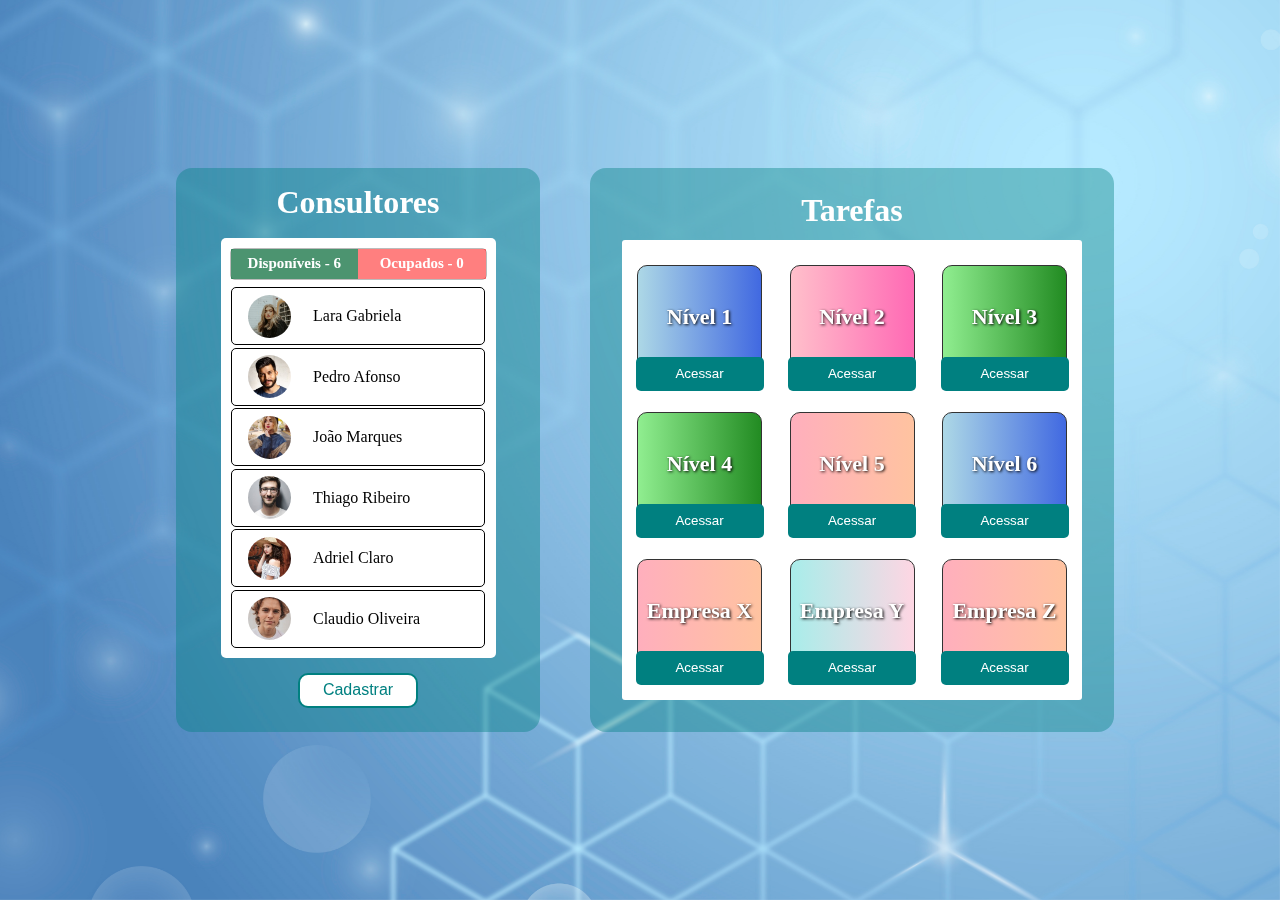
==== index.html @ 1ebb5b05 "export_item" ====
<!DOCTYPE html>
<html lang="en">
<head>
    <meta charset="UTF-8">
    <meta http-equiv="X-UA-Compatible" content="IE=edge">
    <meta name="viewport" content="width=device-width, initial-scale=1.0">
    <link rel="stylesheet" href="https://unicons.iconscout.com/release/v4.0.0/css/line.css">
    <link rel="stylesheet" href="./style.css">
    <title>Drag & Drog</title>
</head>
<body>
    
    <main>

        <div id="vis-modal" class="modal">
            <div class="conteudo-modal">
                <div class="cabecalho-modal">
                    <h1 class="titulo-modal">Visualizar</h1>
                    <span class="cabecalho-modal-fechar uil uil-times-circle" onclick="fecharModal
                    ('vis-modal')"></span>
                </div>

                <div class="corpo-modal">
                    
                    <p>Description - <span>Lorem ipsum dolor sit amet, consectetur adipiscing elit. Aenean in arcu nec nulla faucibus semper a at justo. Aliquam hendrerit placerat feugiat.</span></p>
                    
                    <div class="list-consultores">

                        <ul class="container destinationList">
                        
                            <!-- Continue add items 
                            <i class="uil uil-trash-alt"></i>
                            -->
                        </ul>

                    </div>
                </div>

                <div class="rodape-modal">

                    <div class="buttons">
                        <button class="btn-config" >
                            Movimentações
                        </button>

                        <button class="btn-config" >
                            Tarefas
                        </button>

                        <button class="btn-config" >
                            Pendências
                        </button>

                        <button class="btn-config" >
                            Relatório
                        </button>
                    </div>
                </div>
            </div>
        </div>
        
        <div class="box-principal">
            
            <div class="background-image"></div>        
    
            <div class="conteudo">
    
                <!-- Consultores -->
                <div class="consultores">
                    
                    <div class="header-box">
                        <h1>Consultores</h1>
                    </div>
                         
                    <div class="list-box">
                        <div class="qntConsultores">
                            <p class="statusConsult" id="itemCountDisponivies">Disponíveis - 6</p>
                            <p class="statusConsult" id="itemCountAndamento">Ocupados - 0</p>
                        </div>

                        <div class="divListConsult">
                            <ul class="container listConsultores">
                                <li class="draggable" draggable="true" onclick="exportarItem(this)">
                                    <div class="info">
                                        <img src="./images/img-1.jpg" alt="">
                                        <span>Lara Gabriela</span>  
                                        <i class="uil uil-draggabledots"></i>
                                    </div>
                                </li>
                
                                <li class="draggable" draggable="true"  onclick="exportarItem(this)">
                                    <div class="info">
                                        <img src="./images/img-2.jpg" alt="">
                                        <span>Pedro Afonso</span>  
                                        <i class="uil uil-draggabledots"></i>
                                    </div>
                                </li>
                
                                <li class="draggable" draggable="true"  onclick="exportarItem(this)">
                                    <div class="info">
                                        <img src="./images/img-3.jpg" alt="">
                                        <span>João Marques</span>  
                                        <i class="uil uil-draggabledots"></i>
                                    </div>
                                </li>
                
                                <li class="draggable" draggable="true" onclick="exportarItem(this)">
                                    <div class="info">
                                        <img src="./images/img-4.jpg" alt="">
                                        <span>Thiago Ribeiro</span>  
                                        <i class="uil uil-draggabledots"></i>
                                    </div>                                
                                </li>
                
                                <li class="draggable" draggable="true" onclick="exportarItem(this)">
                                    <div class="info">
                                        <img src="./images/img-5.jpg" alt="">
                                        <span>Adriel Claro</span>  
                                        <i class="uil uil-draggabledots"></i>
                                    </div>                               
                                </li>
                
                                <li class="draggable" draggable="true" onclick="exportarItem(this)">
                                    <div class="info">
                                        <img src="./images/img-6.jpg" alt="">
                                        <span>Claudio Oliveira</span> 
                                        <i class="uil uil-draggabledots"></i> 
                                    </div>                               
                                </li>
                            </ul>
                        </div>
                    </div>                

                    <div class="rodape-box">
                        <button>Cadastrar</button>
                    </div>        
                </div>
        
                <!-- Tarefas -->
                <div class="tarefas">
        
                    <div class="header-box">
                        <h1>Tarefas</h1>
                    </div>
                       
                    <div class="box-tarefas">

                        <div class="niveis">
                            <div class="box-nivel" id="nivel1">
                                <h1>Nível 1</h1>
                               
                                <ul class="container" id="originList1">
                                    <!-- List Stores -->
                                </ul>

                                <button class="btn-outline-success btn-nivel1"
                                onclick="abrirModal('vis-modal'); exportList('originList1');"
                                >Acessar</button>
                            </div>
        
                            <div class="box-nivel" id="nivel2">
                                <h1>Nível 2</h1>

                                <ul class="container originList2">
                                   
                                </ul>

                                <button class="btn-outline-success btn-nivel2" 
                                onclick="abrirModal('vis-modal'); exportList('originList2'); "
                                >Acessar</button>
                               
                            </div>
        
                            <div class="box-nivel" id="nivel3">
                                <h1>Nível 3</h1>

                                <ul class="container originList3">
                                  
                                </ul>

                                <button class="btn-outline-success" 
                                onclick="abrirModal('vis-modal'); exportList('originList3');"
                                >Acessar</button>
                                
                            </div>
                        </div>

                        <div class="niveis">
                            <div class="box-nivel" id="nivel4">
                                <h1>Nível 4</h1>
                               
                                <ul class="container" id="originList4">
                                    <!-- List Stores -->
                                </ul>

                                <button class="btn-outline-success btn-nivel1"
                                onclick="abrirModal('vis-modal'); exportList('originList4');"
                                >Acessar</button>
                            </div>
        
                            <div class="box-nivel" id="nivel5">
                                <h1>Nível 5</h1>

                                <ul class="container originList5">
                                   
                                </ul>

                                <button class="btn-outline-success" 
                                onclick="abrirModal('vis-modal'); exportList('originList5'); "
                                >Acessar</button>
                               
                            </div>
        
                            <div class="box-nivel" id="nivel6">
                                <h1>Nível 6</h1>

                                <ul class="container originList6">
                                  
                                </ul>

                                <button class="btn-outline-success" 
                                onclick="abrirModal('vis-modal'); exportList('originList6');"
                                >Acessar</button>
                                
                            </div>
                        </div>
                        
                        <div class="empresas">
                            <div class="box-nivel" id="empresa1">
                                <h1>Empresa X</h1>
                               
                                <ul class="container" id="originList4">
                                    <!-- List Stores -->
                                </ul>

                                <button class="btn-outline-success btn-nivel1"
                                onclick="abrirModal('vis-modal'); exportList('originList4');"
                                >Acessar</button>
                            </div>
        
                            <div class="box-nivel" id="empresa2">
                                <h1>Empresa Y</h1>

                                <ul class="container originList5">
                                   
                                </ul>

                                <button class="btn-outline-success" 
                                onclick="abrirModal('vis-modal'); exportList('originList5'); "
                                >Acessar</button>
                              
                            </div>
        
                            <div class="box-nivel" id="empresa1">
                                <h1>Empresa Z</h1>

                                <ul class="container originList6">
                                  
                                </ul>

                                <button class="btn-outline-success" 
                                onclick="abrirModal('vis-modal'); exportList('originList6');"
                                >Acessar</button>
                               
                            </div>
                        </div>

                       

                    </div>              
        
<!--

    .consultores{
  padding: 2rem;
  max-width: 550px;
  background-color: rgba(0, 128, 128, 0.4);
  display: flex;
  align-items: center;
  justify-content: center;
  flex-direction: column;
  width: 300px;
  margin-left: 50px;
  height: 500px;
  border-radius: 1rem;
}

.consultores .header-box{
  display: flex;
  align-items:center;
  justify-content: center;
  color:white;
  margin-top: 5px;
  margin-bottom: 30px;
  width: 100%; 
  height: 10px;  
}


-->



                </div>
    
            </div>

        </div>  

    </main>


    <script>

        function exportarItem(item){
            console.log("URIII");
            
            var lista1 = document.getElementById("destinationList");
            var lista2 = document.getElementById("listConsultores");
          
            lista1.removeChild(item);
            lista2.appendChild(item);  
            
        }
          
       /* var destinationListItems = document.querySelectorAll("destinationList li");
        destinationListItems.forEach(function(item){
            item.addEventListener("click", function(){
                console.log("FOI")
                exportarItem(item);
            })
        }); /*

    </script>


    <script src="./script.js" defer></script>

</body>
</html>

<!--

  <script>
		function itemQnt() {
            var itemList = document.getElementById("listConsultores");
            var itemCount = document.getElementById("itemCount");
            itemCount.innerHTML = "A lista contém " + itemList.children.length + " itens.";  
        }
	</script>



   <div class="teste">
            <ul class="originListTest">
              <li>Pedro</li>
              <li>João</li>
              <li>Maria</li>
            </ul>
        
            <ul class="destinationListTest">
              <li>Teste</li>
            </ul>
        
            <button onclick="exportList('originListTest')">Exportar</button>
          </div>

  <div class="containers">
            <ul class="container">
                <li class="draggable" draggable="true">1 - Pedro Afonso</li>
                <li class="draggable" draggable="true">2 - João Marcelo</li>
                <li class="draggable" draggable="true">3 - Isabelle Borges</li>
            </ul>
        </div>

        <div class="containers">
            <ul class="container">
                <li class="draggable" draggable="true">4 - Afonso Cesar</li>
                <li class="draggable" draggable="true">5 - Rosa Maria</li>
                <li class="draggable" draggable="true">6 - Thulio Moreno</li>
            </ul>
        </div>

-->
---- style.css ----
* {
  margin: 0;
}

main{
  width: 100%;
  height: 100vh;
  display: flex;
  align-items: center;
  justify-content: center;
}


.background-image{
  background-image: url("./images/bg.jpg");
  background-size: cover;
  background-position: center;
  position: fixed;
  top: 0;
  left: 0;
  width: 100%;
  height: 100%;
  z-index: -1;
}

                      /* MODAL */
.modal{
  width: 100%;
  height: 100vh;
  background-color: rgba(0, 0, 0, 0.7);
  position: fixed;
  top: 50%;
  left: 50%;
  transform: translate(-50%, -50%);
  display: none; 
  z-index: 2023;
}

.conteudo-modal{
  margin: 0 auto;
  margin-top: 60px;
  height: 510px;
  max-width: 500px;
  background-color: #fff;
  border-radius:8px;
}

.cabecalho-modal{
  padding: 1px 10px;
  display: flex;
  justify-content: space-between;
  border-bottom: solid #eee;
  align-items: center;
}

.cabecalho-modal .titulo-modal{
  font-weight: bold;
  margin: 10px 25px;
  margin-left: 163px;
}

.cabecalho-modal .uil-times-circle{
  font-size: 24px;
  cursor: pointer;
  transition: transform 0.2s ease;
  margin-right: 10px ;
}

.cabecalho-modal .cabecalho-modal-fechar:hover{
  color: rgba(0, 128, 128, 0.8);
  transform: scale(1.2);
}

.corpo-modal{
  padding: 20px;
  height: 350px;
  display: flex;
  flex-direction: column;
  align-items: center;
  justify-content: center;
}

.corpo-modal{
  margin-top: -10px;
}

.corpo-modal p{
  font-size: 16px;
}

.corpo-modal p span{
  color: #333;
  font-size: 14px;
  text-shadow: slategrey;
}

.corpo-modal .list-consultores{
  margin-top: 20px;
  margin-bottom: 10px;
  width: 265px;
  height: 280px;
  background: #eee;
  border: 1px solid #bbb;
  border-radius: 10px;
  padding: 10px;
  display: flex;
  align-items: center;
}

.corpo-modal .list-consultores .destinationList{
  display: flex;
  align-items: center;
  flex-direction: column;
  width: 100%;
  position: relative;
  top: 0;
}

.corpo-modal .list-consultores .destinationList li{
  display: flex;
  justify-content: space-between;
  margin-top: 5px;
  padding: 0;
}

.corpo-modal .list-consultores .destinationList .draggable{
  padding: 1rem;
  width: 330px;
  height: 30px;
  /* background-color: white; */
  /* border: 1px solid black; */
  cursor: move;
  border-radius: 5px;
  margin-left: 40px;
  transition: transform .3s ease;
}

.corpo-modal .list-consultores .destinationList .draggable:hover{

  transform: scale(1.05);
  cursor:pointer;
}


.corpo-modal .list-consultores .destinationList .draggable info{
  display: flex;
  align-items: center;
  justify-content: center;
}

.corpo-modal .list-consultores .destinationList .draggable info span{
  margin-left: 50px;
}

.destinationList .draggable i{
  color: #bbb;
  transition: transform 0.2s ease;
  font-size: 18px;
}

.destinationList .draggable i:hover{
  color: rgba(0, 128, 128, 0.8);
  transform: scale(1.2);

}

.corpo-modal .destinationList li{
  color: black;
  display: block;

}

.corpo-modal .destinationList li:hover{
  cursor:pointer;
}

.rodape-modal{
  width: 470px;
  height: 50px;
  display: flex;
  flex-direction: column;
  border-top: solid #eee 1px;

  position: absolute;
}

.buttons{
  display: flex;
  align-items: center;
  justify-content: center;
  margin-left: 30px;
  gap: 15px;
}

.rodape-modal .btn-config{
  display: flex;
  align-self: center;
  justify-content: center;
  width: 100px;
  padding: 10px;
  font-size: 12px;
  font-weight: bold;
  background-color: rgba(0, 128, 128, 0.8);
  color:  white;
  border: 1px solid  rgba(0, 128, 128, 0.4);
  border-radius: 2px;
  transition: .5s;
  
}

.rodape-modal .btn-config:hover{
  cursor:pointer;
  color:  rgba(0, 128, 128, 0.8);
  background-color: white;
  border: 1px solid  rgba(0, 128, 128, 0.4); 
  transform: scale(1.05);
}










              /* CONFIG BOX */
.conteudo{
  padding: 0;
  margin: 0;
  max-width: 90%;
  width: 100%;
  height: 100vh;
  display: flex;
  align-items: center;
}

.consultores{
  padding: 2rem;
  max-width: 550px;
  background-color: rgba(0, 128, 128, 0.4);
  display: flex;
  align-items: center;
  justify-content: center;
  flex-direction: column;
  width: 300px;
  margin-left: 50px;
  height: 500px;
  border-radius: 1rem;
}

.consultores .header-box{
  display: flex;
  align-items:center;
  justify-content: center;
  color:white;
  margin-top: 5px;
  margin-bottom: 30px;
  width: 100%; 
  height: 10px;  
}

.consultores .list-box{
  display: flex;
  justify-content: center;
  align-items:center;
  flex-direction: column;
  width: 85%;
  height: 400px;
  background-color:white;
  border-radius: 5px;
  top: 0;
  margin: 0;
  padding: 10px;
}

.qntConsultores{
width: 100%;
height: 30px;
padding: 0;
display: flex;
justify-content: center;
color: white;
border: 1px solid #bbb;
border-radius: 5px;
}

.statusConsult{
  width: 50%;
  height: 30px;
  display: flex;
  align-items: center;
  justify-content: center;
  font-size: 15px;
  font-weight: bold;
}


#itemCountDisponivies{
  background-color: rgba(0, 102, 51, 0.7);
}

#itemCountAndamento{
  background:rgba(255, 0, 0, 0.5);
}

.consultores  .list-box .listConsultores{
  margin-top: 5px;
  display: flex;
  flex-direction: column;
  align-items:center;
  justify-content: center;
  width: 100%;
}

.container li{
  width: 100%;
  list-style-type: none;
  display: flex;
  align-items:center;
}

.container li i{
 
}

.draggable {
  display: flex;
  align-items:center;
  justify-content: center;
  margin-right: 41px;
}

.draggable:hover{
  transform: scale(1.05);
}

.draggable .info{
  margin-top: 2.5px;
  padding: 1rem;
  width: 220px;
  margin-right: 39px;
  height: 24px;
  background-color: white;
  border: 1px solid black;
  cursor: move;
  border-radius: 5px;
  transition: .3s;
}

.draggable.dragging {
  opacity: .5;
}

.container .draggable .info{
  display: flex;
  align-items: center;
}

.container .draggable .info img{
  height: 43px;
  width: 43px;
  pointer-events: none;
  margin-right: 12px;
  object-fit: cover;
  border-radius: 50%;
}

.container .draggable .info span{
  width: 110px;
  margin-left: 10px;
  font-size: 16px;
}

.container .draggable .info i{
  position: relative;
  font-size: 16px;
  right: 0;
  margin-left: 25px;
}

.rodape-box{
  margin-top: 15px;
  height: 40px;
  width: 100%;
  display: flex;
  align-items:center;
  justify-content: center;
}

.rodape-box button{
  display:flex;
  align-items:center;
  justify-content: center;  
  padding: 10px;
  width: 40%;
  height:35px;
  font-size: 16px;
  text-shadow: bold;
  background-color: white;
  color: rgba(0, 128, 128, 1);
  transition: transform 0.3s ease;
  border: 2px solid rgba(0, 128, 128, 1);
  border-radius:10px;
}

.rodape-box button:hover{
  transform: scale(1.05);
  background-color: rgba(0, 128, 128, 1);
  color: white;
  transition: transform 0.3s ease;
  border: 2px solid #bbb;
}





                    /*Tarefas*/
.tarefas{
  padding: 2rem;
  max-width: 550px;
  background-color: rgba(0, 128, 128, 0.4);
  display: flex;
  align-items: center;
  justify-content: center;
  flex-direction: column;
  width: 500px;
  margin-left: 50px;
  height: 500px;
  border-radius: 1rem;
}

.tarefas .header-box{
  display: flex;
  align-items:center;
  justify-content: center;
  color:white;
  margin-top: 5px;
  margin-bottom: 30px;
  width: 100%; 
  height: 10px;  
}

.tarefas .header-box h1{
   
    
}


.box-tarefas{
  margin-top: -5px;
  height: 480px;
  width: 430px;
  padding: 15px;
  background-color: white;
  border-radius: 3px;
  display: flex;
  align-items: center;
  justify-content: center;
  flex-direction: column;
}

.box-tarefas .niveis{
  display: flex;
  justify-content: space-between;
  width: 430px;
  margin-bottom: 30px;
}

.box-tarefas .empresas{
  display: flex;
  justify-content: space-between;
  width: 430px;
}

.box-nivel{
  position: relative;
  width: 123px;
  height: 115px;
  
  border-radius: 10px;
  display: flex;
  align-items: center;
  justify-content: center;
  flex-direction: column;
  color: white;
  font-size: 11px;
  border: 1px solid #333;
  transition: transform 0.3s ease;
}

.box-nivel:hover h1{
  transform: scale(1.08);
}

.box-nivel h1{
  margin-top: -12px;
  color: white;
  font-weight: bold;
  text-shadow: 1px 1px 3px rgba(0, 0, 0, 1);
  
}

.box-nivel button{
  position: absolute;
  bottom: -10px;
  display: flex;
  cursor: pointer;
  align-items: center;
  justify-content: center;
  padding: 15px;
  width: 128px;
  height: 32px;
  border-radius: 5px;
  text-transform: bold;
  background-color: rgba(0, 128, 128, 1);
  color: white;
  transition: transform 0.3s ease;
  border: 2px solid rgba(0, 128, 128, 0.8);
  
}

.box-nivel button:hover{
 
  transform: scale(1.05);
  background: white;
  color: rgba(0, 128, 128, 1.9);
  border: 2px solid rgba(0, 128, 128, 0.8);
}

.box-nivel .container{
  position: absolute;
  top: 0;
  left: 0;
  height: 100%;
  width: 120px;
  margin-left: -37px;
}

.box-nivel .container li{
  display: none;
}


#nivel1{
  background: linear-gradient(to right, rgb(173, 216, 230), rgb(65, 105, 225));
}

#nivel2{
  background: linear-gradient(to right, rgb(255, 192, 203), rgb(255, 105, 180));
}

#nivel3{
  background: linear-gradient(to right, rgb(144, 238, 144), rgb(34, 139, 34));
}

#nivel4{
  background: linear-gradient(to right, rgb(144, 238, 144), rgb(34, 139, 34));
}

#nivel5{
  background: linear-gradient(to right, #ffafbd, #ffc3a0);
}

#nivel6{
  background: linear-gradient(to right, rgb(173, 216, 230), rgb(65, 105, 225));
}


#empresa1{
  background: linear-gradient(to right, #ffafbd, #ffc3a0);
}

#empresa2{
  background: linear-gradient(to right, #a8edea, #fed6e3);
}

#empresa3{
  background: linear-gradient(to right, rgb(255, 192, 203), rgb(255, 105, 180));
}


.enter{
  border: dashed 2px #bbb;
  /* */ 
}
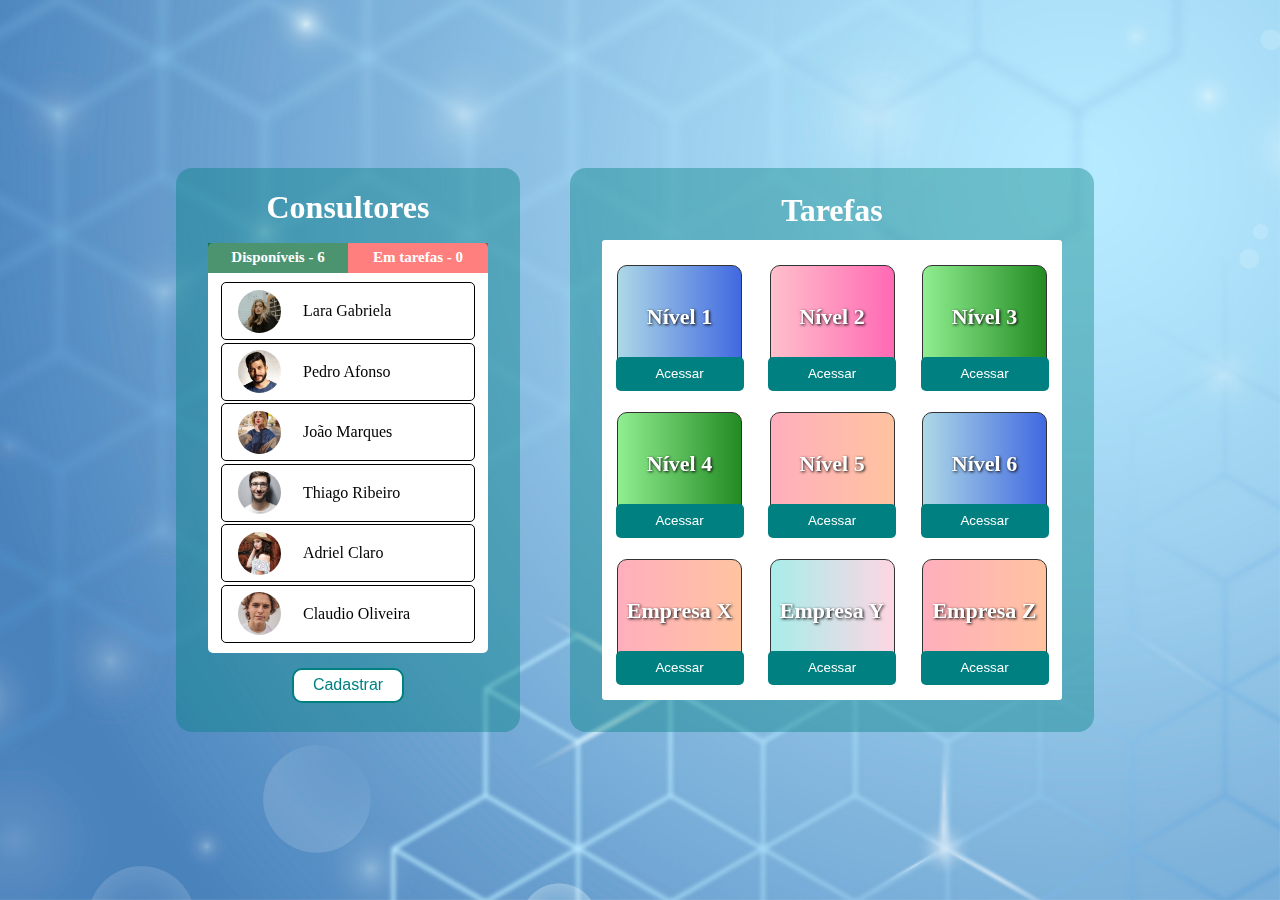
==== commit f3347aeb: "updating_count_timeReal" ====
--- a/index.html
+++ b/index.html
@@ -8,7 +8,7 @@
     <link rel="stylesheet" href="./style.css">
     <title>Drag & Drog</title>
 </head>
-<body>
+<body onload="itemQnt()">
     
     <main>
 
@@ -58,6 +58,8 @@
                 </div>
             </div>
         </div>
+
+       
         
         <div class="box-principal">
             
@@ -71,12 +73,14 @@
                     <div class="header-box">
                         <h1>Consultores</h1>
                     </div>
-                         
+                       
+                    <div class="qntConsultores">
+                        <p class="statusConsult itemCountDisponivies">    <!-- Text -->     </p>
+                        <p class="statusConsult itemCountOcupados">  <!-- Text -->        </p>
+                    </div>
+
                     <div class="list-box">
-                        <div class="qntConsultores">
-                            <p class="statusConsult" id="itemCountDisponivies">Disponíveis - 6</p>
-                            <p class="statusConsult" id="itemCountAndamento">Ocupados - 0</p>
-                        </div>
+                       
 
                         <div class="divListConsult">
                             <ul class="container listConsultores">
@@ -309,32 +313,12 @@
 
     </main>
 
-
     <script>
-
-        function exportarItem(item){
-            console.log("URIII");
-            
-            var lista1 = document.getElementById("destinationList");
-            var lista2 = document.getElementById("listConsultores");
-          
-            lista1.removeChild(item);
-            lista2.appendChild(item);  
-            
-        }
-          
-       /* var destinationListItems = document.querySelectorAll("destinationList li");
-        destinationListItems.forEach(function(item){
-            item.addEventListener("click", function(){
-                console.log("FOI")
-                exportarItem(item);
-            })
-        }); /*
-
-    </script>
-
+		
+	</script>
 
     <script src="./script.js" defer></script>
+
 
 </body>
 </html>
--- a/style.css
+++ b/style.css
@@ -33,7 +33,7 @@
   left: 50%;
   transform: translate(-50%, -50%);
   display: none; 
-  z-index: 2023;
+  z-index: 2024;
 }
 
 .conteudo-modal{
@@ -266,7 +266,7 @@
   justify-content: center;
   align-items:center;
   flex-direction: column;
-  width: 85%;
+  width: 260px;
   height: 400px;
   background-color:white;
   border-radius: 5px;
@@ -276,14 +276,17 @@
 }
 
 .qntConsultores{
+  margin-bottom: -20px;
 width: 100%;
 height: 30px;
+background: white;
 padding: 0;
 display: flex;
 justify-content: center;
 color: white;
-border: 1px solid #bbb;
+
 border-radius: 5px;
+z-index: 2023;
 }
 
 .statusConsult{
@@ -297,11 +300,12 @@
 }
 
 
-#itemCountDisponivies{
+.itemCountDisponivies{
   background-color: rgba(0, 102, 51, 0.7);
-}
-
-#itemCountAndamento{
+  color: white;
+}
+
+.itemCountOcupados{
   background:rgba(255, 0, 0, 0.5);
 }
 
@@ -312,6 +316,8 @@
   align-items:center;
   justify-content: center;
   width: 100%;
+  padding-top: 12px;
+}
 }
 
 .container li{
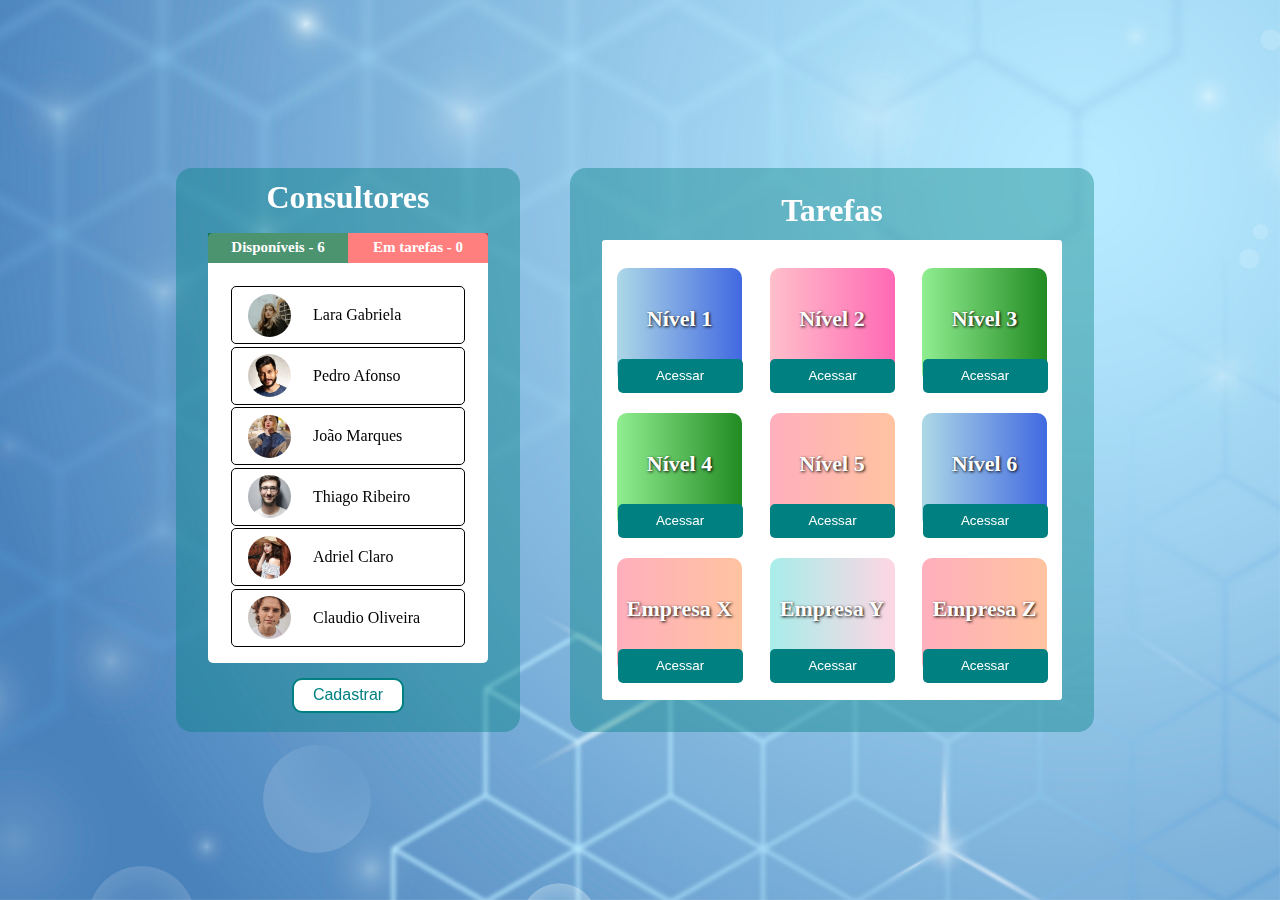
==== commit c7fd6cb4: "icon_effect_export" ====
--- a/index.html
+++ b/index.html
@@ -22,7 +22,11 @@
 
                 <div class="corpo-modal">
                     
-                    <p>Description - <span>Lorem ipsum dolor sit amet, consectetur adipiscing elit. Aenean in arcu nec nulla faucibus semper a at justo. Aliquam hendrerit placerat feugiat.</span></p>
+                    <div class="description">
+                        <p>Description - <span>Lorem ipsum dolor sit amet, consectetur adipiscing elit. Aenean in arcu nec nulla faucibus semper a at justo. Aliquam hendrerit placerat feugiat.</span></p>
+                        <p class="statusConsultModal">Responsáveis - <span class="itemCountConsultores"></span></p>
+                    </div>
+                   
                     
                     <div class="list-consultores">
 
@@ -58,8 +62,7 @@
                 </div>
             </div>
         </div>
-
-       
+ 
         
         <div class="box-principal">
             
@@ -88,7 +91,7 @@
                                     <div class="info">
                                         <img src="./images/img-1.jpg" alt="">
                                         <span>Lara Gabriela</span>  
-                                        <i class="uil uil-draggabledots"></i>
+                                        <i class="iconClick uil uil-draggabledots "></i>
                                     </div>
                                 </li>
                 
@@ -313,10 +316,6 @@
 
     </main>
 
-    <script>
-		
-	</script>
-
     <script src="./script.js" defer></script>
 
 
@@ -365,4 +364,7 @@
             </ul>
         </div>
 
+ALTERAR TEXTO AO CLICAR
+contenteditable="true"
+
 -->--- a/style.css
+++ b/style.css
@@ -34,6 +34,7 @@
   transform: translate(-50%, -50%);
   display: none; 
   z-index: 2024;
+  overflow: hidden;
 }
 
 .conteudo-modal{
@@ -84,18 +85,42 @@
   margin-top: -10px;
 }
 
-.corpo-modal p{
+.corpo-modal .description{
+  width: 100%;
+  height: 80px;
+  display: flex;
+  flex-direction: column;
+  align-items: center;
+  justify-content: center;
+}
+
+.corpo-modal .description p{
   font-size: 16px;
-}
-
-.corpo-modal p span{
+  color: black;
+  top: 0;
+}
+
+.corpo-modal .description p span{
   color: #333;
   font-size: 14px;
   text-shadow: slategrey;
 }
 
+.corpo-modal .description .statusConsultModal{
+  margin-top: 20px;
+  font-size: 14px;
+  color: rgba(0, 0, 0, 0.5);
+}
+
+.corpo-modal .description .statusConsultModal .itemCountConsultores{
+  
+  color: rgba(0, 100, 0, 1);
+  font-size: 18px;
+  font-weight: bold;
+}  
+
 .corpo-modal .list-consultores{
-  margin-top: 20px;
+  margin-top: 10px;
   margin-bottom: 10px;
   width: 265px;
   height: 280px;
@@ -123,9 +148,13 @@
   padding: 0;
 }
 
+.corpo-modal .list-consultores .destinationList li info i{
+  
+}
+
 .corpo-modal .list-consultores .destinationList .draggable{
   padding: 1rem;
-  width: 330px;
+  width: 370px;
   height: 30px;
   /* background-color: white; */
   /* border: 1px solid black; */
@@ -310,15 +339,20 @@
 }
 
 .consultores  .list-box .listConsultores{
-  margin-top: 5px;
-  display: flex;
-  flex-direction: column;
-  align-items:center;
-  justify-content: center;
-  width: 100%;
-  padding-top: 12px;
-}
-}
+  margin-top: 25px;
+  display: flex;
+  flex-direction: column;
+  align-items:center;
+  justify-content: center;
+  width: 220px;
+  padding-top: 20px;
+  padding-bottom: 20px;
+  padding-left: 20px;
+  padding-right: 20px;
+  height: 340px;
+
+} 
+
 
 .container li{
   width: 100%;
@@ -328,25 +362,28 @@
 }
 
 .container li i{
- 
+  cursor: pointer;
 }
 
 .draggable {
   display: flex;
   align-items:center;
   justify-content: center;
-  margin-right: 41px;
 }
 
 .draggable:hover{
   transform: scale(1.05);
+}
+
+.container-dragging-over {
+  border: 3px dashed  rgba(0, 128, 128, 1);
+  border-radius: 10px;
 }
 
 .draggable .info{
   margin-top: 2.5px;
   padding: 1rem;
   width: 220px;
-  margin-right: 39px;
   height: 24px;
   background-color: white;
   border: 1px solid black;
@@ -483,7 +520,7 @@
 
 .box-nivel{
   position: relative;
-  width: 123px;
+  width: 125px;
   height: 115px;
   
   border-radius: 10px;
@@ -493,7 +530,7 @@
   flex-direction: column;
   color: white;
   font-size: 11px;
-  border: 1px solid #333;
+
   transition: transform 0.3s ease;
 }
 
@@ -511,13 +548,14 @@
 
 .box-nivel button{
   position: absolute;
+  margin-left: 1px;
   bottom: -10px;
   display: flex;
   cursor: pointer;
   align-items: center;
   justify-content: center;
   padding: 15px;
-  width: 128px;
+  width: 125px;
   height: 32px;
   border-radius: 5px;
   text-transform: bold;
@@ -541,8 +579,11 @@
   top: 0;
   left: 0;
   height: 100%;
-  width: 120px;
-  margin-left: -37px;
+  width: 80px;
+}
+
+.my-box-nivel{
+  border: none;
 }
 
 .box-nivel .container li{
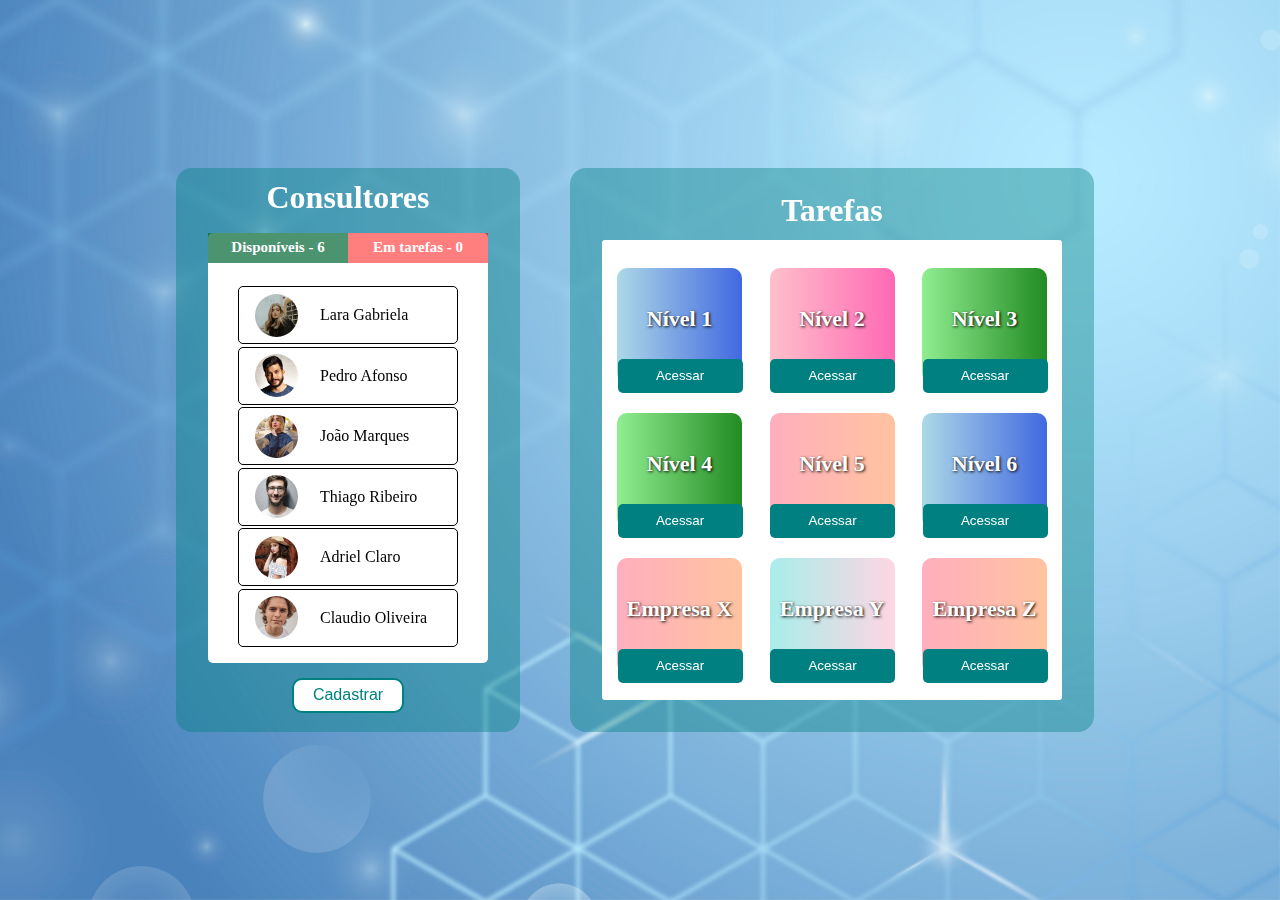
==== commit ee18d179: "icon_item" ====
--- a/index.html
+++ b/index.html
@@ -91,7 +91,7 @@
                                     <div class="info">
                                         <img src="./images/img-1.jpg" alt="">
                                         <span>Lara Gabriela</span>  
-                                        <i class="iconClick uil uil-draggabledots "></i>
+                                        <i class="iconClick uil-trash-alt"></i>
                                     </div>
                                 </li>
                 
@@ -99,7 +99,7 @@
                                     <div class="info">
                                         <img src="./images/img-2.jpg" alt="">
                                         <span>Pedro Afonso</span>  
-                                        <i class="uil uil-draggabledots"></i>
+                                        <i class="uil uil-trash-alt"></i>
                                     </div>
                                 </li>
                 
@@ -107,7 +107,7 @@
                                     <div class="info">
                                         <img src="./images/img-3.jpg" alt="">
                                         <span>João Marques</span>  
-                                        <i class="uil uil-draggabledots"></i>
+                                        <i class="uil uil-trash-alt"></i>
                                     </div>
                                 </li>
                 
@@ -115,7 +115,7 @@
                                     <div class="info">
                                         <img src="./images/img-4.jpg" alt="">
                                         <span>Thiago Ribeiro</span>  
-                                        <i class="uil uil-draggabledots"></i>
+                                        <i class="uil uil-trash-alt"></i>
                                     </div>                                
                                 </li>
                 
@@ -123,7 +123,7 @@
                                     <div class="info">
                                         <img src="./images/img-5.jpg" alt="">
                                         <span>Adriel Claro</span>  
-                                        <i class="uil uil-draggabledots"></i>
+                                        <i class="uil uil-trash-alt"></i>
                                     </div>                               
                                 </li>
                 
@@ -131,7 +131,7 @@
                                     <div class="info">
                                         <img src="./images/img-6.jpg" alt="">
                                         <span>Claudio Oliveira</span> 
-                                        <i class="uil uil-draggabledots"></i> 
+                                        <i class="uil uil-trash-alt"></i> 
                                     </div>                               
                                 </li>
                             </ul>
--- a/style.css
+++ b/style.css
@@ -354,6 +354,11 @@
 } 
 
 
+.consultores  .list-box .listConsultores .draggable .info i{
+  display: none;
+}
+
+
 .container li{
   width: 100%;
   list-style-type: none;
@@ -422,6 +427,42 @@
   right: 0;
   margin-left: 25px;
 }
+
+/*
+.iconClick {
+  color: gray;
+}
+
+.destinationList .iconClick {
+  color: red;
+}
+
+
+
+.iconClick::before {
+  content: "\e82a";
+  font-family: "Unicons";
+  color: gray;
+}
+
+
+
+
+
+
+
+
+
+
+
+
+
+
+
+
+
+*/
+
 
 .rodape-box{
   margin-top: 15px;
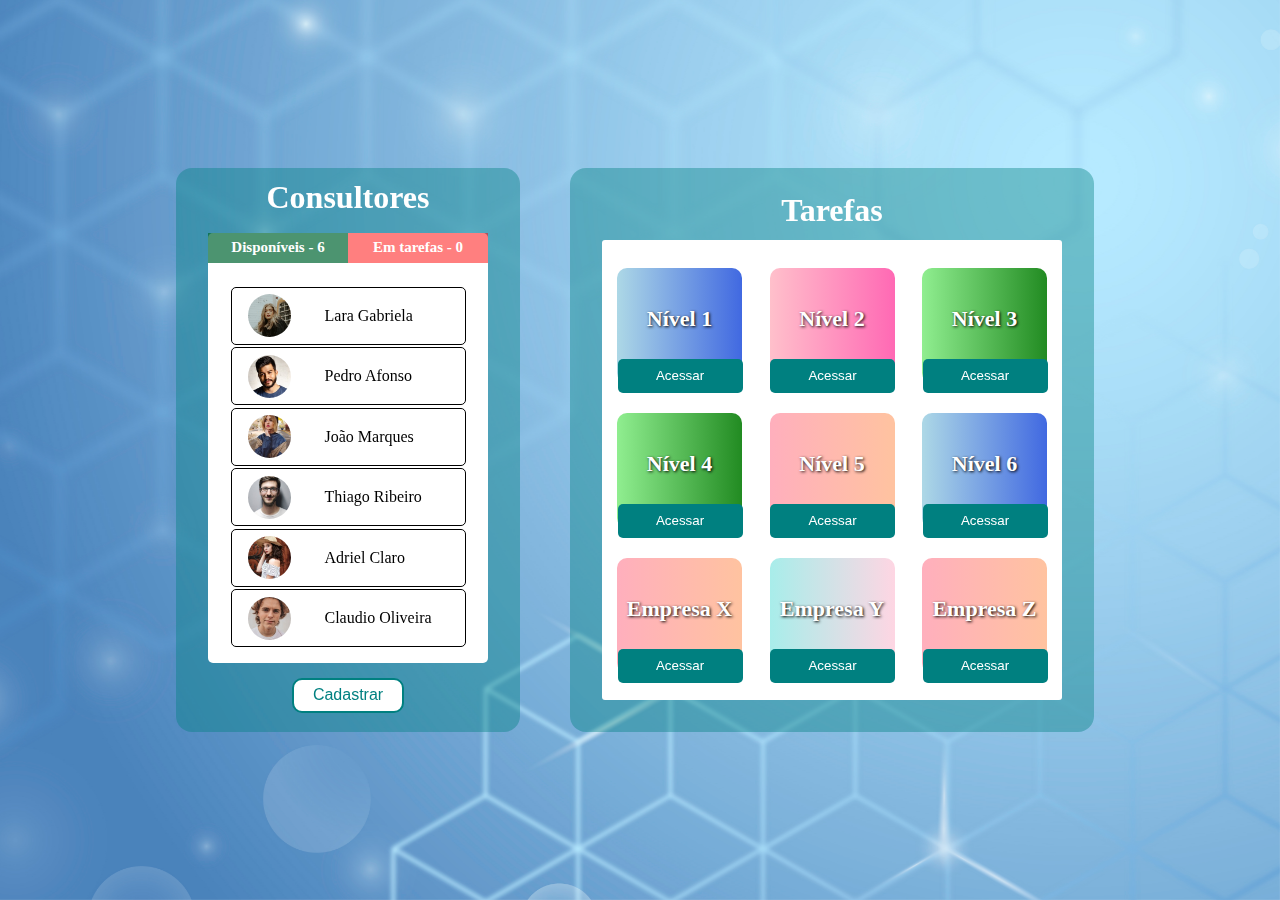
==== commit e5c4b789: "textp_updating" ====
--- a/index.html
+++ b/index.html
@@ -23,7 +23,8 @@
                 <div class="corpo-modal">
                     
                     <div class="description">
-                        <p>Description - <span>Lorem ipsum dolor sit amet, consectetur adipiscing elit. Aenean in arcu nec nulla faucibus semper a at justo. Aliquam hendrerit placerat feugiat.</span></p>
+                        <p>Description - <span>Este painel é apenas uma demonstração de forma modal onde pode-se inserir/calcular/gerar relatórios
+                           com as métricas embutidas nas solicitações do requisitante.</span></p>
                         <p class="statusConsultModal">Responsáveis - <span class="itemCountConsultores"></span></p>
                     </div>
                    
--- a/style.css
+++ b/style.css
@@ -135,8 +135,10 @@
 .corpo-modal .list-consultores .destinationList{
   display: flex;
   align-items: center;
-  flex-direction: column;
-  width: 100%;
+  flex-direction: column; 
+  width: 220px;
+  height: 100%;
+
   position: relative;
   top: 0;
 }
@@ -154,7 +156,7 @@
 
 .corpo-modal .list-consultores .destinationList .draggable{
   padding: 1rem;
-  width: 370px;
+  width: 333px;
   height: 30px;
   /* background-color: white; */
   /* border: 1px solid black; */
@@ -164,6 +166,12 @@
   transition: transform .3s ease;
 }
 
+.corpo-modal .list-consultores .destinationList .draggable .info{
+  width: 200px;
+  margin-left: 10px;
+
+} 
+
 .corpo-modal .list-consultores .destinationList .draggable:hover{
 
   transform: scale(1.05);
@@ -196,7 +204,6 @@
 .corpo-modal .destinationList li{
   color: black;
   display: block;
-
 }
 
 .corpo-modal .destinationList li:hover{
@@ -339,19 +346,28 @@
 }
 
 .consultores  .list-box .listConsultores{
-  margin-top: 25px;
-  display: flex;
-  flex-direction: column;
-  align-items:center;
-  justify-content: center;
-  width: 220px;
-  padding-top: 20px;
-  padding-bottom: 20px;
+  display: flex;
+  flex-direction: column;
+  width: 235px;
+  height: 367px;
+  padding-top: 40px;
+  padding-bottom: 10px;
   padding-left: 20px;
   padding-right: 20px;
-  height: 340px;
-
 } 
+
+.consultores  .list-box .listConsultores .draggable .info span{
+  margin-left: 22px;
+}
+
+
+.consultores .list-box .listConsultores-dragging-over {
+  display: none;
+}
+
+
+
+
 
 
 .consultores  .list-box .listConsultores .draggable .info i{
@@ -363,7 +379,7 @@
   width: 100%;
   list-style-type: none;
   display: flex;
-  align-items:center;
+  align-items:top;
 }
 
 .container li i{
@@ -379,10 +395,13 @@
 .draggable:hover{
   transform: scale(1.05);
 }
+
+
 
 .container-dragging-over {
   border: 3px dashed  rgba(0, 128, 128, 1);
   border-radius: 10px;
+
 }
 
 .draggable .info{
